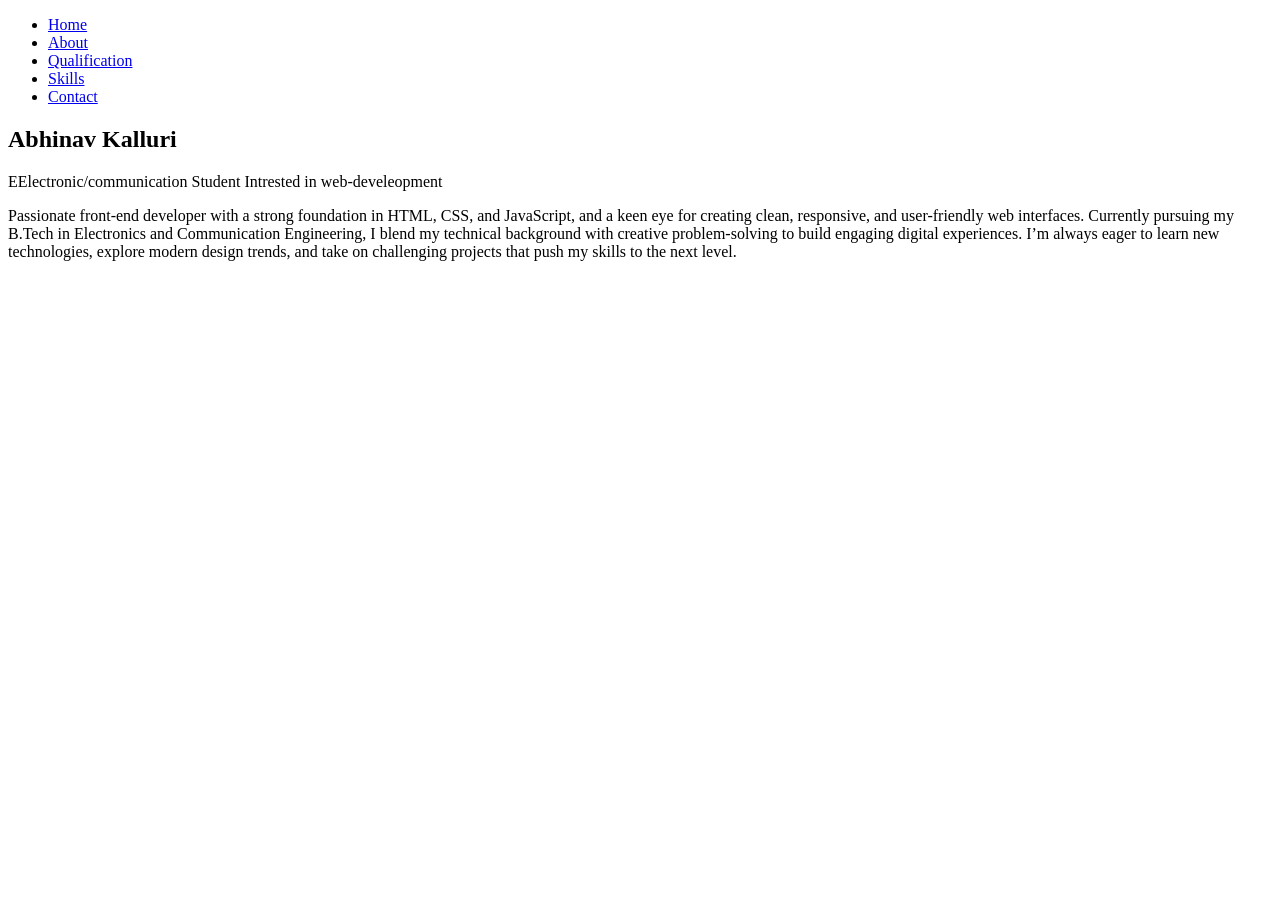
==== 1.portfolio/index.html @ cb037254 "jsproj1" ====
<!DOCTYPE html>
<html lang="en">

<head>
    <meta charset="UTF-8">
    <meta name="viewport" content="width=device-width, initial-scale=1.0">
    <title>Portfoli</title>
    <link rel="stylesheets" href="style.css">
    <link rel="stylesheet" href="https://cdnjs.cloudflare.com/ajax/libs/font-awesome/6.4.0/css/all.min.css">
    <link href="https://fonts.googleapis.com/css2?family=Inter:wght@300;400;500;600;700&display=swap" rel="stylesheet">

</head>

<body>
    <!-- navigation -->
    <nav class="navbar">
        <div class="container">
            <div class="nav-container">
                <ul>
                    <li><a href="#home">Home</a></li>
                    <li><a href="#about">About</a></li>
                    <li><a href="#qalifications">Qualification</a></li>
                    <li><a href="#skills">Skills</a></li>
                    <li><a href="#contact">Contact</a></li>
                </ul>
            </div>

        </div>

    </nav>

    <!-- Hero section -->

    <section id="Home" class="Hero">
        <div class="container">
            <div class="Hero-content">
                <div class="Hero-text">
                    <h1>Abhinav Kalluri</h1>
                    <p class="subtitle">EElectronic/communication Student Intrested in web-develeopment</p>
                    <p>Passionate front-end developer with a strong foundation in HTML, CSS, and JavaScript, and a keen eye for creating clean, responsive, and user-friendly web interfaces. Currently pursuing my B.Tech in Electronics and Communication Engineering, I blend my technical background with creative problem-solving to build engaging digital experiences. I’m always eager to learn new technologies, explore modern design trends, and take on challenging projects that push my skills to the next level.</p>
                </div>

            </div>

        </div>

    </section>






    <script src="script.js"></script>
</body>

</html>
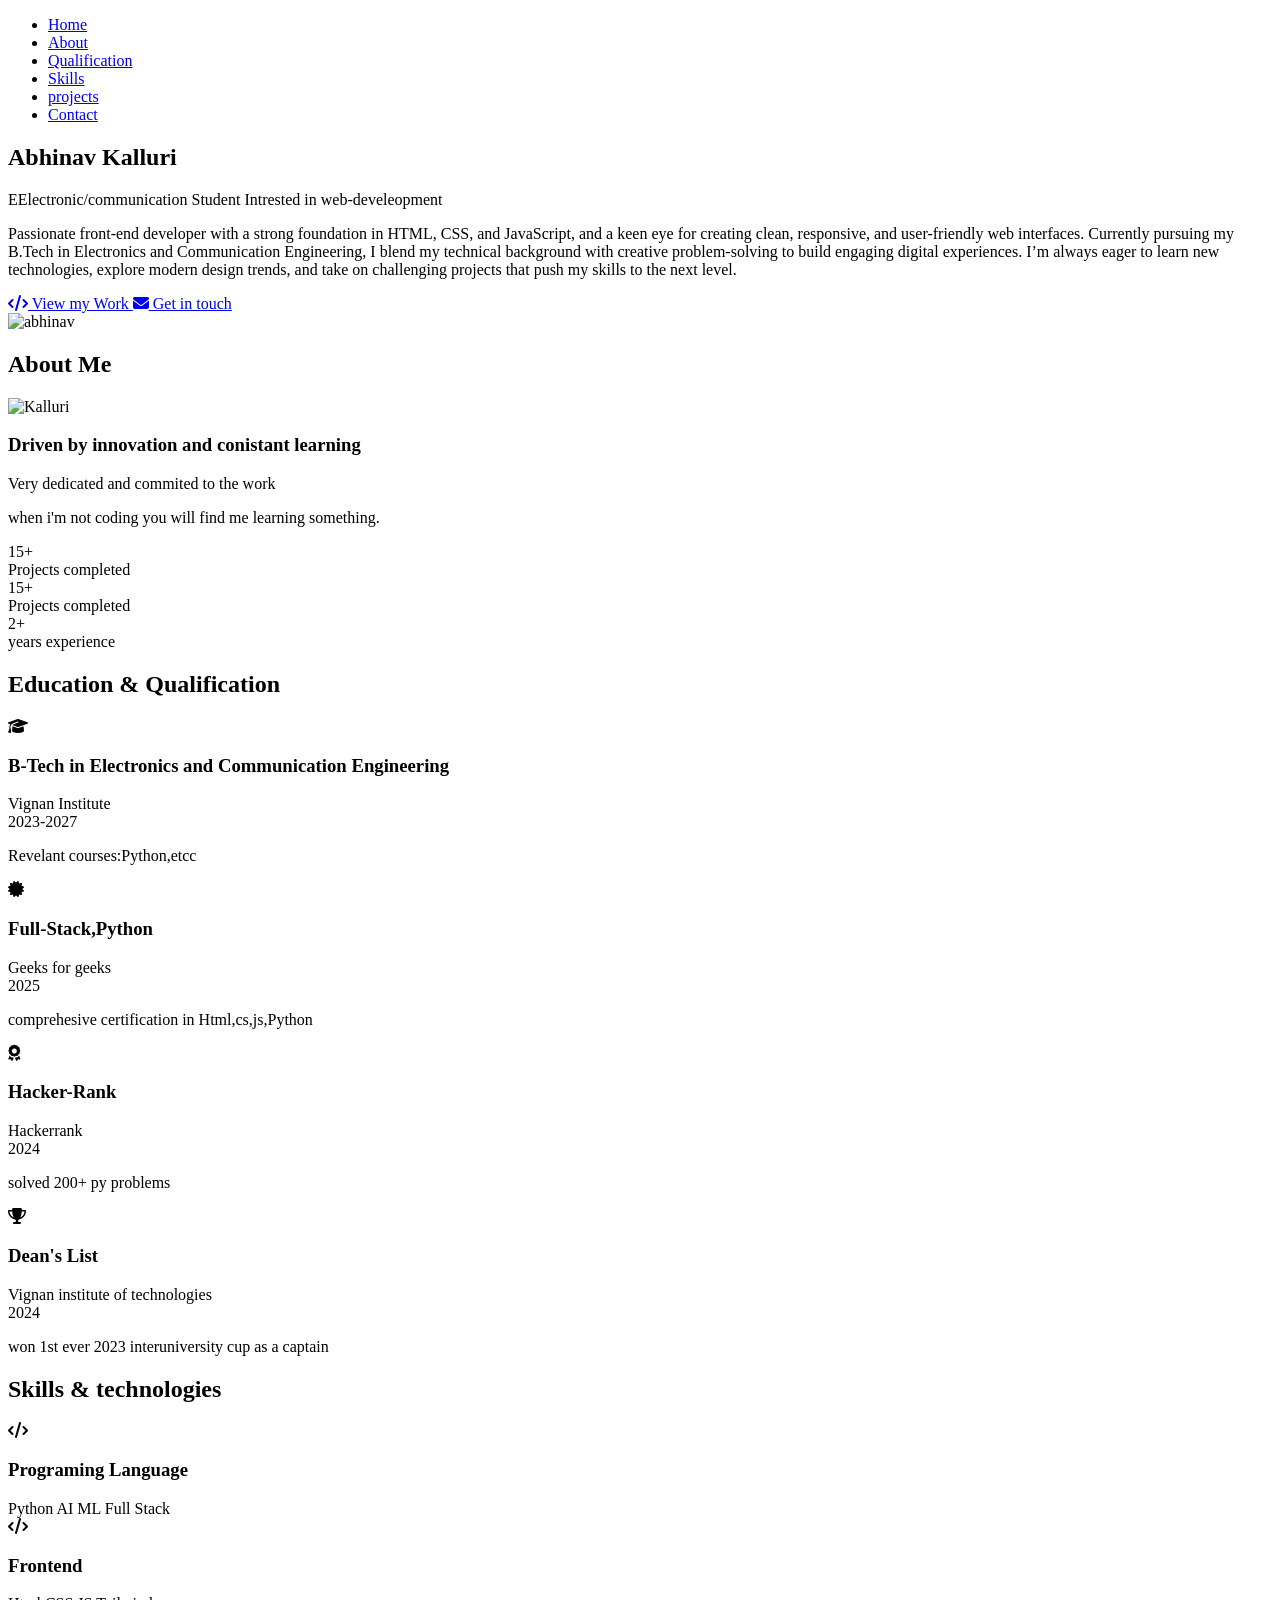
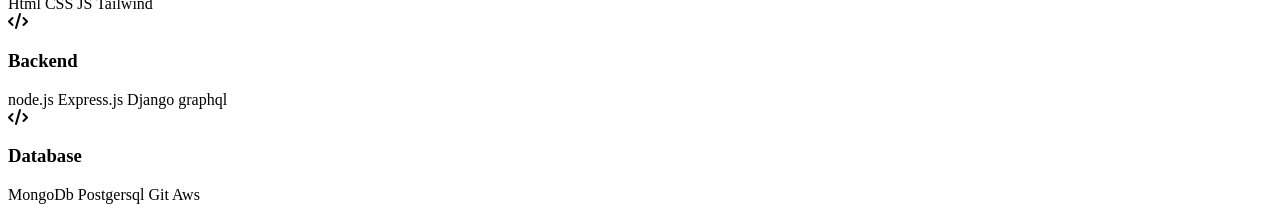
==== commit 86075172: "skills" ====
--- a/1.portfolio/index.html
+++ b/1.portfolio/index.html
@@ -21,6 +21,7 @@
                     <li><a href="#about">About</a></li>
                     <li><a href="#qalifications">Qualification</a></li>
                     <li><a href="#skills">Skills</a></li>
+                    <li><a href="#Projects">projects</a></li>
                     <li><a href="#contact">Contact</a></li>
                 </ul>
             </div>
@@ -37,14 +38,163 @@
                 <div class="Hero-text">
                     <h1>Abhinav Kalluri</h1>
                     <p class="subtitle">EElectronic/communication Student Intrested in web-develeopment</p>
-                    <p>Passionate front-end developer with a strong foundation in HTML, CSS, and JavaScript, and a keen eye for creating clean, responsive, and user-friendly web interfaces. Currently pursuing my B.Tech in Electronics and Communication Engineering, I blend my technical background with creative problem-solving to build engaging digital experiences. I’m always eager to learn new technologies, explore modern design trends, and take on challenging projects that push my skills to the next level.</p>
-                </div>
-
-            </div>
-
-        </div>
-
-    </section>
+                    <p>Passionate front-end developer with a strong foundation in HTML, CSS, and JavaScript, and a keen
+                        eye for creating clean, responsive, and user-friendly web interfaces. Currently pursuing my
+                        B.Tech in Electronics and Communication Engineering, I blend my technical background with
+                        creative problem-solving to build engaging digital experiences. I’m always eager to learn new
+                        technologies, explore modern design trends, and take on challenging projects that push my skills
+                        to the next level.</p>
+
+                    <div class="cta-btn">
+                        <a href="#projzzects">
+                            <i class="fas fa-code"></i>
+                            View my Work
+                        </a>
+
+                        <a href="#contact">
+                            <i class="fas fa-envelope"></i>
+                            Get in touch
+                        </a>
+
+                    </div>
+
+
+                </div>
+                <div>
+                    <img src="#img1" alt="abhinav">
+                </div>
+
+            </div>
+
+        </div>
+        <!-- Group section -->
+    </section>
+
+    <section id="about" class="about">
+        <div class="container">
+            <h2 class="section-title fade-in">About Me</h2>
+            <div class="about-content">
+                <div class="abou-image fade-in">
+                    <img src="#img2" alt="Kalluri">
+                </div>
+                <div class="about-text fade-in">
+                    <h3>Driven by innovation and conistant learning</h3>
+                    <p>Very dedicated and commited to the work</p>
+                    <p>when i'm not coding you will find me learning something.</p>
+
+                    <div class="stats">
+                        <div class="stat-item">
+                            <div class="stat-number">15+</div>
+                            <div class="stat-label">Projects completed</div>
+                        </div>
+                        <div class="stat-item">
+                            <div class="stat-number">15+</div>
+                            <div class="stat-label">Projects completed</div>
+                        </div>
+                        <div class="stat-item">
+                            <div class="stat-number">2+</div>
+                            <div class="stat-label">years experience</div>
+                        </div>
+
+                    </div>
+                </div>
+            </div>
+        </div>
+
+    </section>
+
+    <!-- Qualification Section -->
+    <section class="qualifications" id="qualifications">
+        <div class="container">
+            <h2 class="section-title fade-in">Education & Qualification</h2>
+            <div class="qaul-grid">
+                <div class="qaul-grid fade-in">
+                    <i class="fas fa-graduation-cap qual-icon"></i>
+                    <h3>B-Tech in Electronics and Communication Engineering</h3>
+                    <div class="institution">Vignan Institute</div>
+                    <div class="year">2023-2027</div>
+                    <p>Revelant courses:Python,etcc</p>
+                </div>
+                <div class="qaul-card fade-in">
+                    <i class="fas fa-certificate qual-icon"></i>
+                    <h3>Full-Stack,Python</h3>
+                    <div class="institution">Geeks for geeks</div>
+                    <div class="year">2025</div>
+                    <p>comprehesive certification in Html,cs,js,Python</p>
+                </div>
+                <div class="qaul-grid fade-in">
+                    <i class="fas fa-award qual-icon"></i>
+                    <h3>Hacker-Rank</h3>
+                    <div class="institution">Hackerrank</div>
+                    <div class="year">2024</div>
+                    <p>solved 200+ py problems</p>
+                </div>
+                <div class="qaul-grid fade-in">
+                    <i class="fas fa-trophy qual-icon"></i>
+                    <h3>Dean's List</h3>
+                    <div class="institution">Vignan institute of technologies</div>
+                    <div class="year">2024</div>
+                    <p>won 1st ever 2023 interuniversity cup as a captain</p>
+                </div>
+            </div>
+        </div>
+
+    </section>
+
+    <!-- skills section -->
+    <section id="skills" class="skills">
+        <div id="container">
+            <h2 class="section-title fade-in">Skills & technologies</h2>
+            <div class="skii-grid">
+                <div class="skill-categori fade-in">
+                    <i class="fas fa-code"></i>
+                    <h3>Programing Language</h3>
+                    <div class="skill-tags">
+                        <span class="skill-tag">Python</span>
+                        <span class="skill-tag">AI</span>
+                        <span class="skill-tag">ML</span>
+                        <span class="skill-tag">Full Stack</span>
+                    </div>
+                </div>
+                <div class="skill-categori fade-in">
+                    <i class="fas fa-code"></i>
+                    <h3>Frontend</h3>
+                    <div class="skill-tags">
+                        <span class="skill-tag">Html</span>
+                        <span class="skill-tag">CSS</span>
+                        <span class="skill-tag">JS</span>
+                        <span class="skill-tag">Tailwind</span>
+                    </div>
+                </div>
+                <div class="skill-categori fade-in">
+                    <i class="fas fa-code"></i>
+                    <h3>Backend</h3>
+                    <div class="skill-tags">
+                        <span class="skill-tag">node.js</span>
+                        <span class="skill-tag">Express.js</span>
+                        <span class="skill-tag">Django</span>
+                        <span class="skill-tag">graphql</span>
+                    </div>
+                </div>
+                <div class="skill-categori fade-in">
+                    <i class="fas fa-code"></i>
+                    <h3>Database</h3>
+                    <div class="skill-tags">
+                        <span class="skill-tag">MongoDb</span>
+                        <span class="skill-tag">Postgersql</span>
+                        <span class="skill-tag">Git</span>
+                        <span class="skill-tag">Aws</span>
+                    </div>
+                </div>
+
+            </div>
+        </div>
+
+    </section>
+
+
+
+
 
 
 
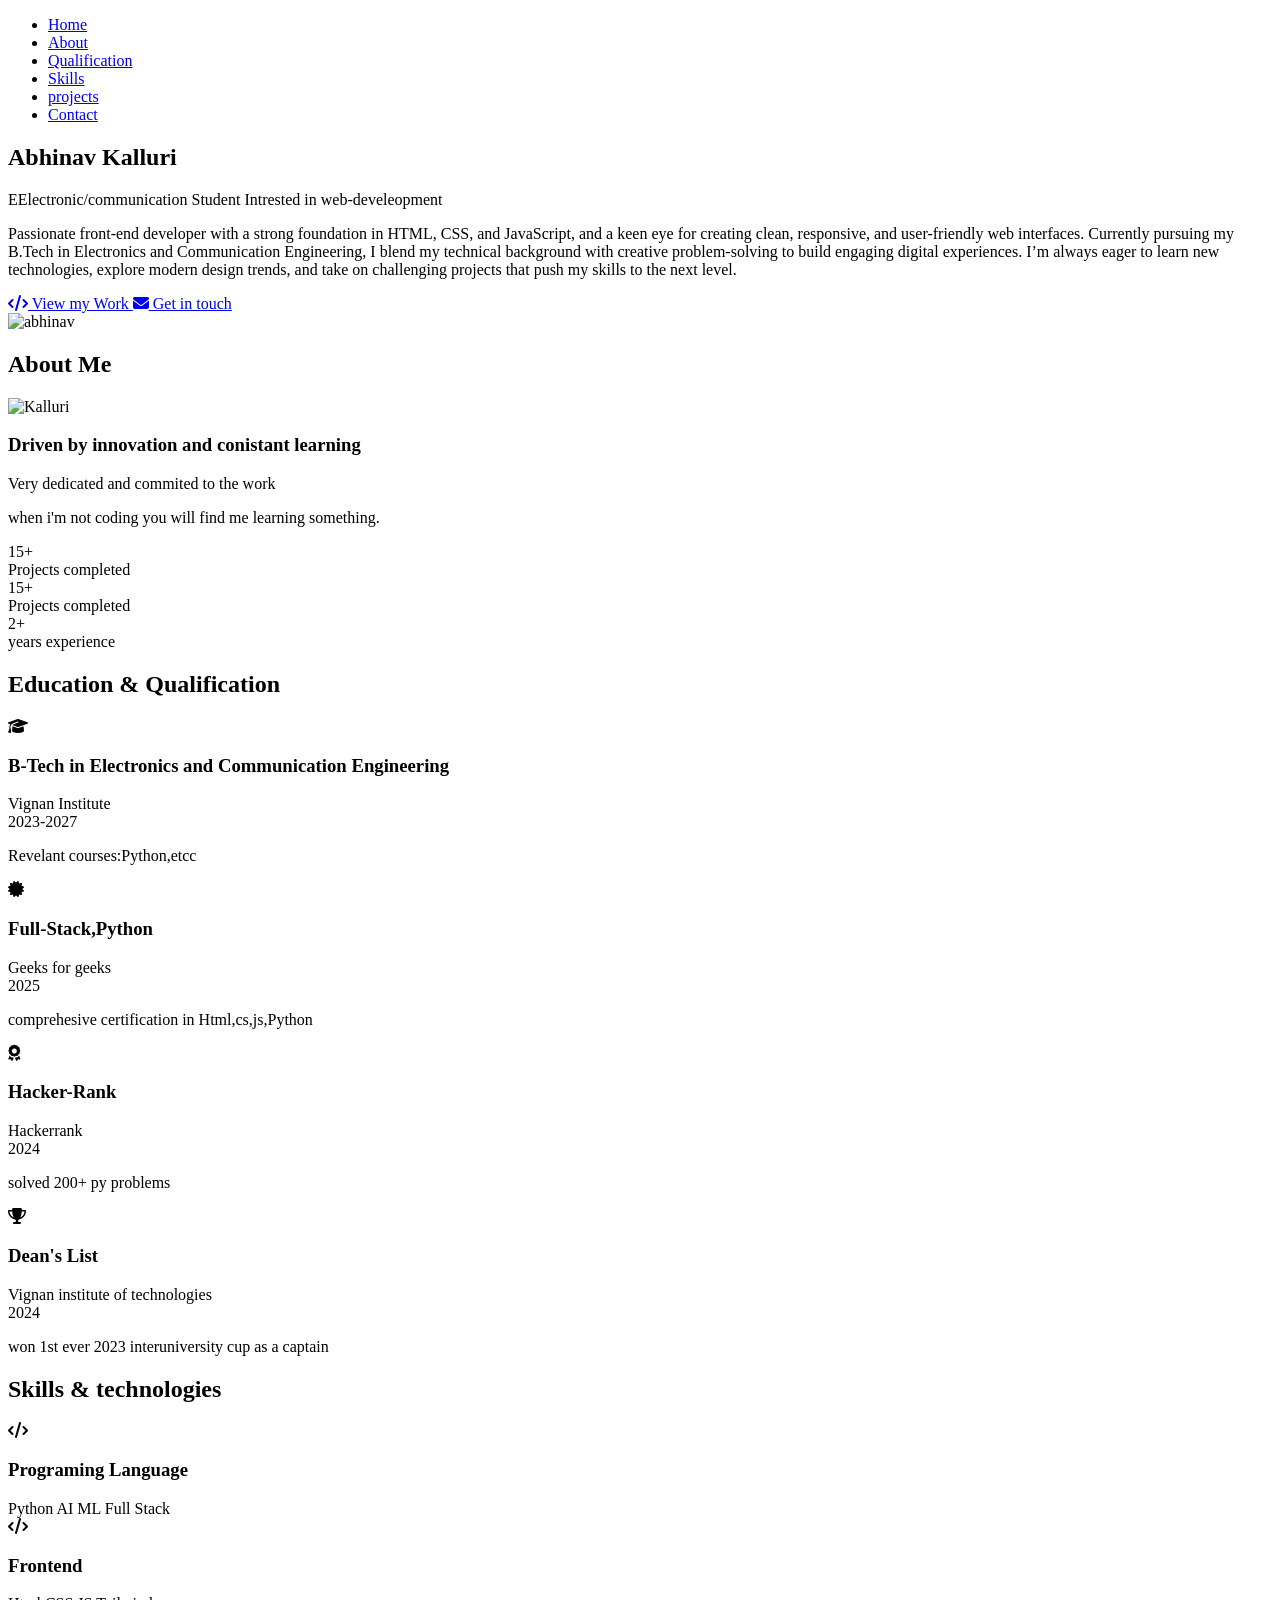
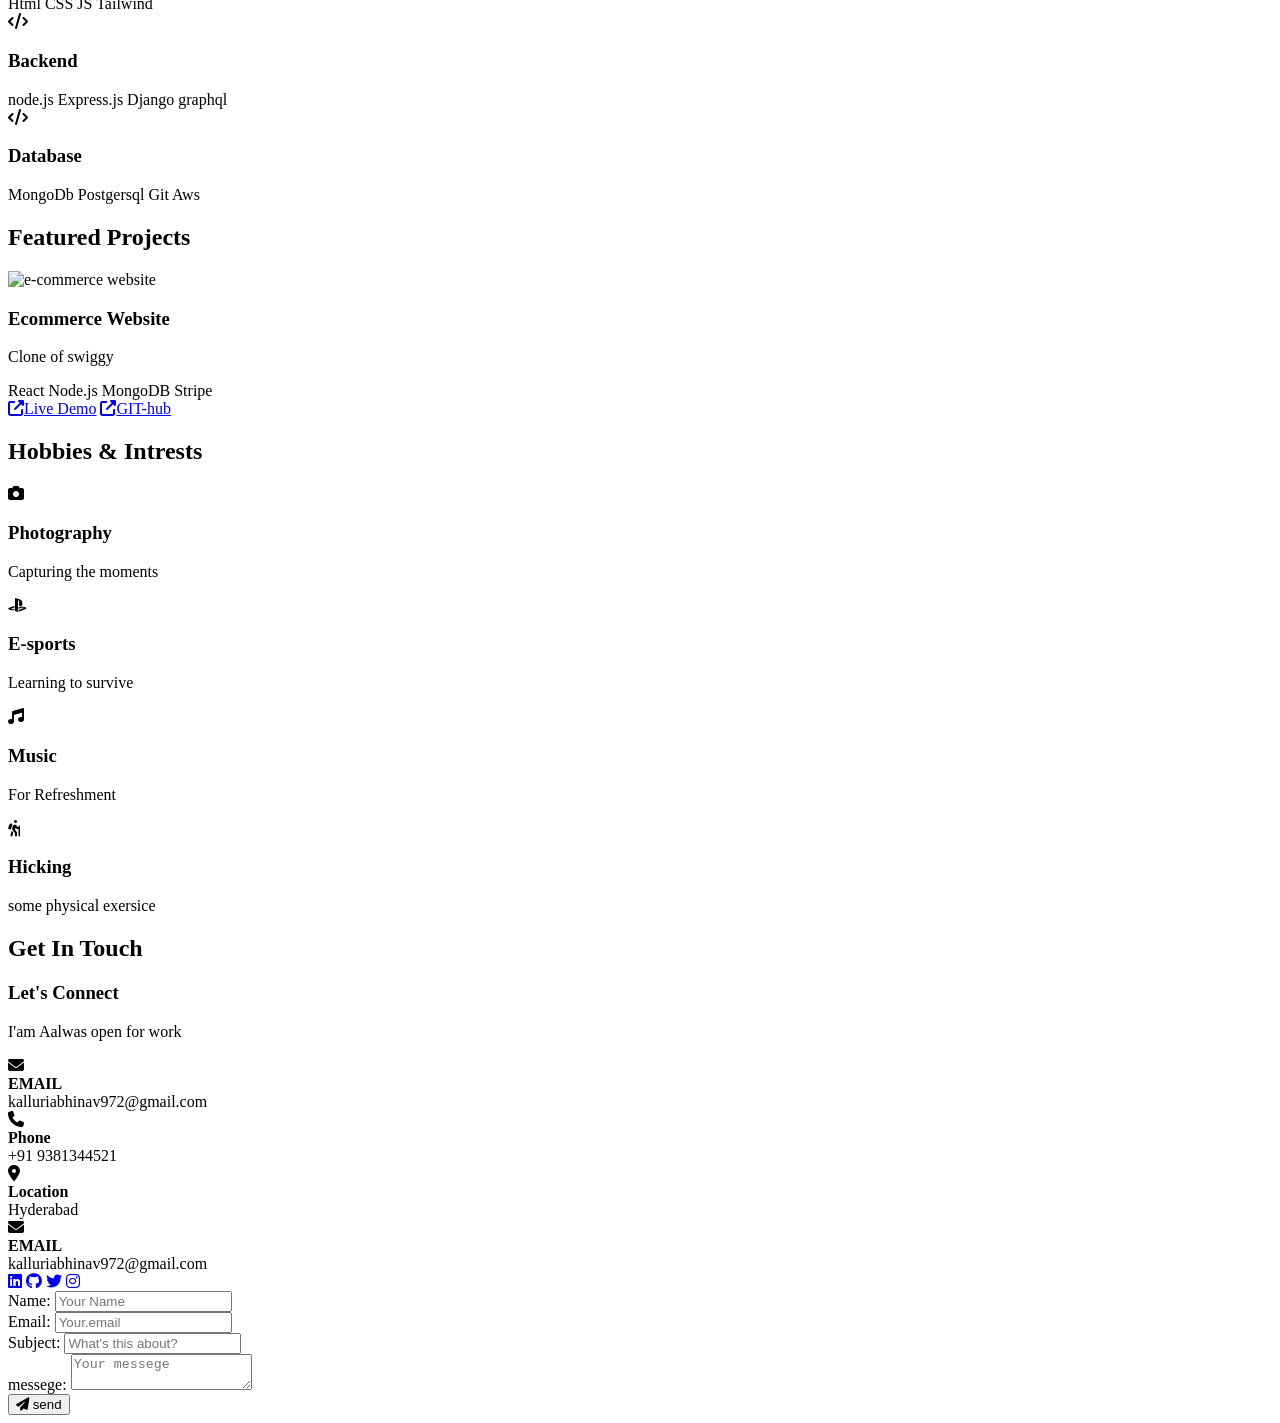
==== commit 07b85159: "commits done" ====
--- a/1.portfolio/index.html
+++ b/1.portfolio/index.html
@@ -191,6 +191,144 @@
         </div>
 
     </section>
+    <!-- Projects Section -->
+    <section class="projects" id="projects">
+        <div class="container">
+            <h2 class="section-title fade-in">Featured Projects</h2>
+            <div class="project-grid">
+                <div class="project-card fade-in">
+                    <div class="project-image">
+                        <img src="#proj-img" alt="e-commerce website">
+                    </div>
+                    <div class="project-content">
+                        <h3>Ecommerce Website</h3>
+                        <p>Clone of swiggy</p>
+                        <div class="project-tech">
+                            <span class="tech-tag">React</span>
+                            <span class="tech-tag">Node.js</span>
+                            <span class="tech-tag">MongoDB</span>
+                            <span class="tech-tag">Stripe</span>
+                        </div>
+                        <div class="project-links">
+                            <a href="#proj-link"><i class="fas fa-external-link-alt"></i>Live Demo</a>
+                            <a href="#proj-link"><i class="fas fa-external-link-alt"></i>GIT-hub</a>
+                        </div>
+                    </div>
+                </div>
+
+            </div>
+
+        </div>
+    </section>
+
+    <!-- Hobbies Section -->
+
+    <section class="Hobbies" id="Hobbies">
+        <div class="container">
+            <h2 class="section-title fade-in">Hobbies & Intrests</h2>
+            <div class="hobbies-grid">
+                <div class="hobby-item fade-in">
+                    <i class="fas fa-camera"></i>
+                    <h3>Photography</h3>
+                    <p>Capturing the moments</p>
+                </div>
+                <div class="hobby-item fade-in">
+                    <i class="fab fa-playstation"></i>
+                    <h3>E-sports</h3>
+                    <p>Learning to survive</p>
+                </div>
+                <div class="hobby-item fade-in">
+                    <i class="fas fa-music"></i>
+                    <h3>Music</h3>
+                    <p>For Refreshment</p>
+                </div>
+                <div class="hobby-item fade-in">
+                    <i class="fas fa-hiking"></i>
+                    <h3>Hicking</h3>
+                    <p>some physical exersice</p>
+                </div>
+
+            </div>
+        </div>
+    </section>
+
+
+    <!-- Contact Section -->
+
+    <section class="contact" id="contact">
+        <div class="container">
+            <h2 class="section-title fade-in">Get In Touch</h2>
+            <div class="contact-content">
+                <div class="contact-info fade-in">
+                    <h3>Let's Connect</h3>
+                    <p>I'am Aalwas open for work </p>
+                    <div class="contact-item">
+                        <i class="fas fa-envelope"></i>
+                        <div>
+                            <strong>EMAIL</strong><br>
+                            kalluriabhinav972@gmail.com
+                        </div>
+                    </div>
+                    <div class="contact-item">
+                        <i class="fas fa-phone"></i>
+                        <div>
+                            <strong>Phone</strong><br>
+                            +91 9381344521
+                        </div>
+                    </div>
+                    <div class="contact-item">
+                        <i class="fas fa-map-marker-alt"></i>
+                        <div>
+                            <strong>Location</strong><br>
+                            Hyderabad
+                        </div>
+                    </div>
+                    <div class="contact-item">
+                        <i class="fas fa-envelope"></i>
+                        <div>
+                            <strong>EMAIL</strong><br>
+                            kalluriabhinav972@gmail.com
+                        </div>
+                    </div>
+
+                    <div class="social-link">
+                        <a href="#linkedin"><i class="fab fa-linkedin"></i></a>
+                        <a href="#linkedin"><i class="fab fa-github"></i></a>
+                        <a href="#linkedin"><i class="fab fa-twitter"></i></a>
+                        <a href="#linkedin"><i class="fab fa-instagram"></i></a>
+                    </div>
+
+                    <div class="contact-form fade-in">
+                        <form>
+                            <div class="form-group">
+                            <label for="name">Name:</label>
+                            <input type="text" id="name" name="name" placeholder="Your Name" required>
+                            </div>
+                            <div class="form-group">
+                            <label for="email">Email:</label>
+                            <input type="email" id="email" name="email" placeholder="Your.email" required>
+                            </div>
+                            <div class="form-group">
+                            <label for="subject">Subject:</label>
+                            <input type="Subject" id="subject" name="subject" placeholder="What's this about?" required>
+                            </div>
+                            <div class="form-group">
+                            <label for="messege">messege:</label>
+                            <textarea  id="messege" name="messege" placeholder="Your messege" required></textarea>
+                            </div>
+
+                            <button class="btn btn-primary" type="submit">
+                                <i class="fas fa-paper-plane"></i>
+                                send
+                            </button>
+                        </form>
+                    </div>
+
+
+                </div>
+            </div>
+        </div>
+    </section>
 
 
 
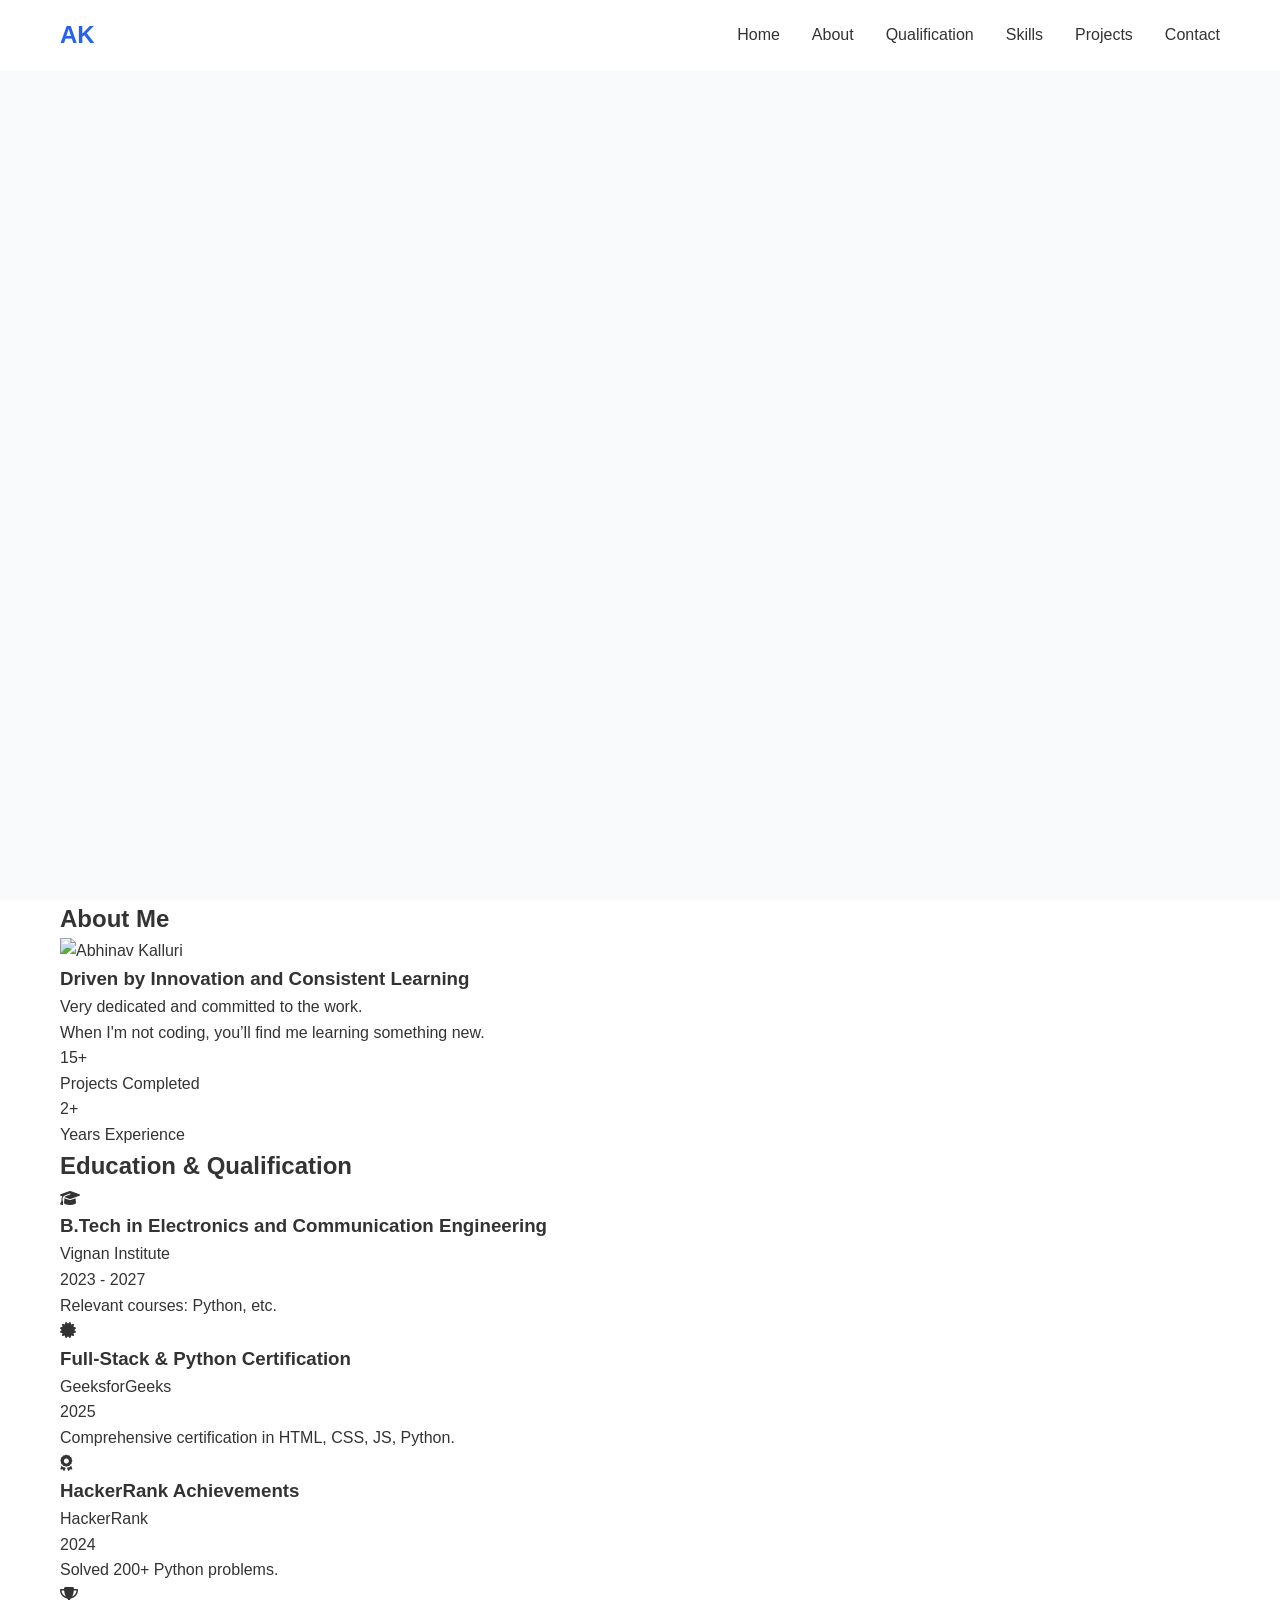
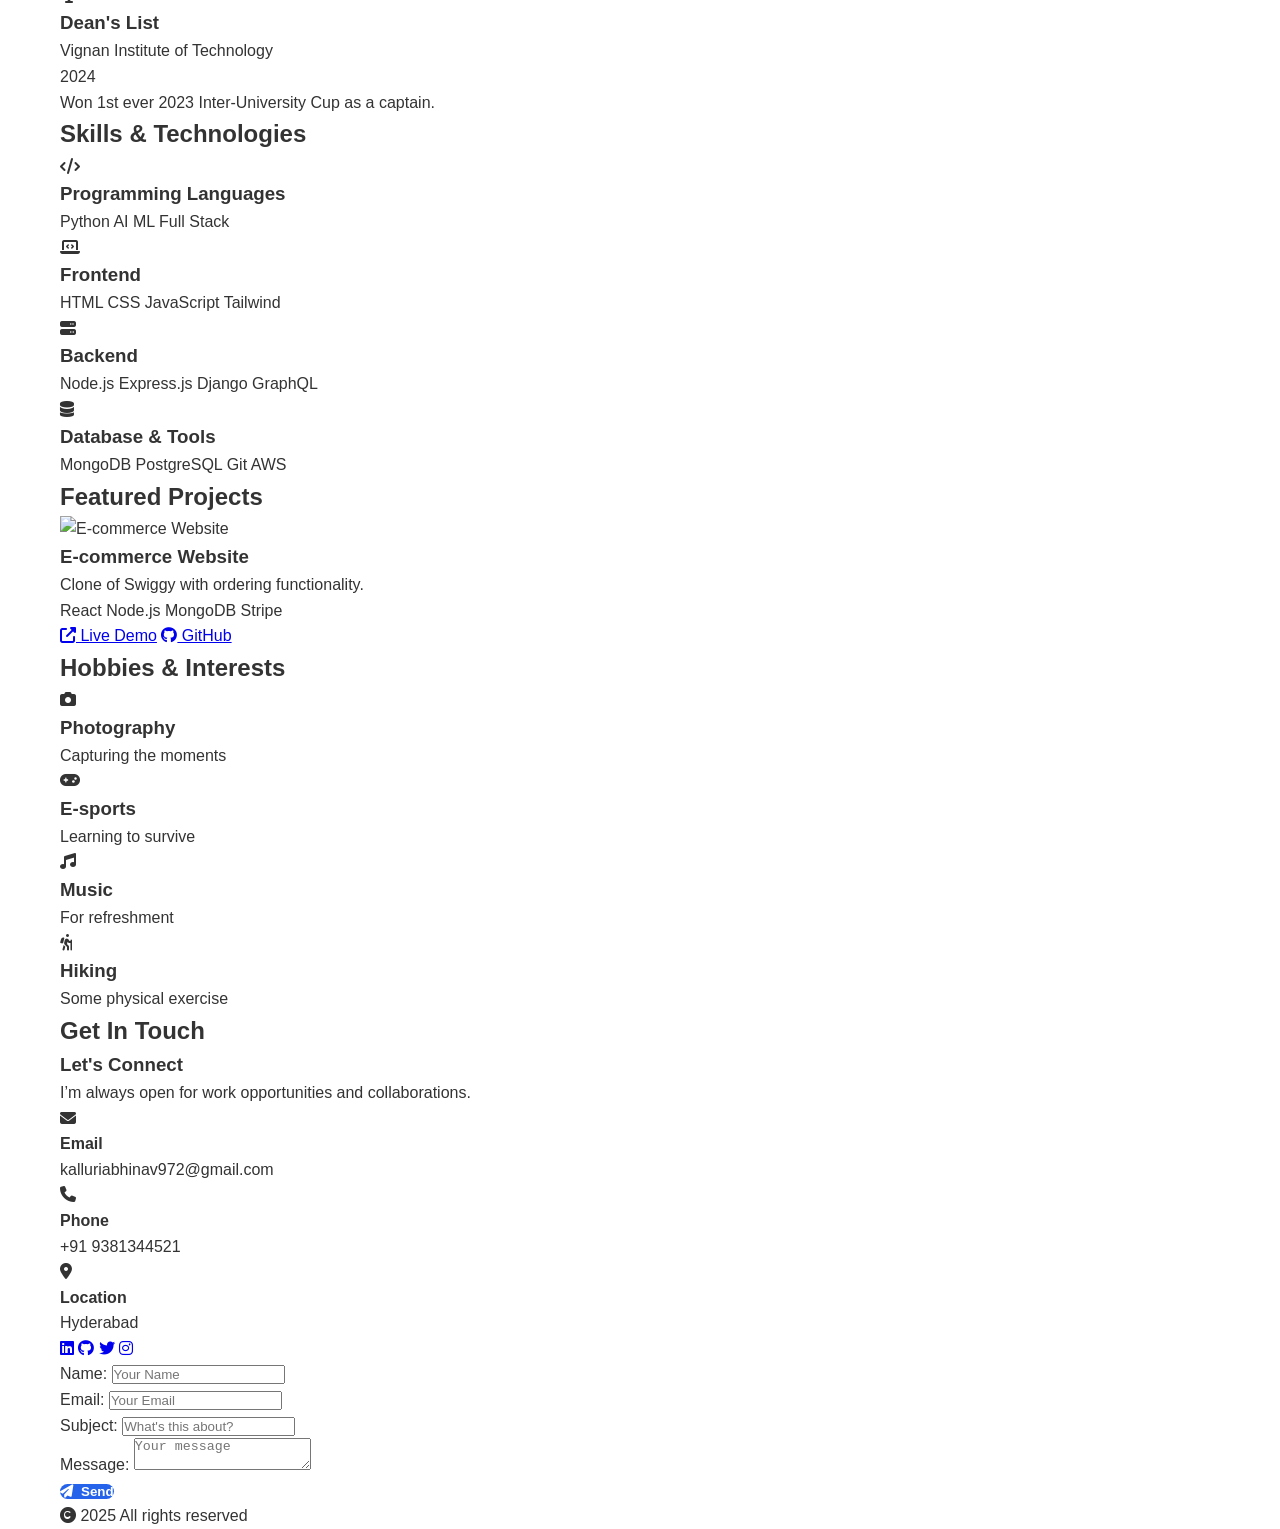
==== commit f077546c: "css" ====
--- a/1.portfolio/index.html
+++ b/1.portfolio/index.html
@@ -4,151 +4,129 @@
 <head>
     <meta charset="UTF-8">
     <meta name="viewport" content="width=device-width, initial-scale=1.0">
-    <title>Portfoli</title>
-    <link rel="stylesheets" href="style.css">
+    <title>Portfolio - Abhinav Kalluri</title>
+    <link rel="stylesheet" href="style.css">
     <link rel="stylesheet" href="https://cdnjs.cloudflare.com/ajax/libs/font-awesome/6.4.0/css/all.min.css">
     <link href="https://fonts.googleapis.com/css2?family=Inter:wght@300;400;500;600;700&display=swap" rel="stylesheet">
-
 </head>
 
 <body>
-    <!-- navigation -->
+    <!-- Navigation -->
     <nav class="navbar">
         <div class="container">
             <div class="nav-container">
-                <ul>
+                <div class="logo">AK</div>
+                <ul class="nav-links">
                     <li><a href="#home">Home</a></li>
                     <li><a href="#about">About</a></li>
-                    <li><a href="#qalifications">Qualification</a></li>
+                    <li><a href="#qualifications">Qualification</a></li>
                     <li><a href="#skills">Skills</a></li>
-                    <li><a href="#Projects">projects</a></li>
+                    <li><a href="#projects">Projects</a></li>
                     <li><a href="#contact">Contact</a></li>
                 </ul>
             </div>
-
-        </div>
-
+        </div>
     </nav>
 
-    <!-- Hero section -->
-
-    <section id="Home" class="Hero">
-        <div class="container">
-            <div class="Hero-content">
-                <div class="Hero-text">
+    <!-- Hero Section -->
+    <section id="home" class="hero">
+        <div class="container">
+            <div class="hero-content">
+                <div class="hero-text">
                     <h1>Abhinav Kalluri</h1>
-                    <p class="subtitle">EElectronic/communication Student Intrested in web-develeopment</p>
-                    <p>Passionate front-end developer with a strong foundation in HTML, CSS, and JavaScript, and a keen
-                        eye for creating clean, responsive, and user-friendly web interfaces. Currently pursuing my
-                        B.Tech in Electronics and Communication Engineering, I blend my technical background with
-                        creative problem-solving to build engaging digital experiences. I’m always eager to learn new
-                        technologies, explore modern design trends, and take on challenging projects that push my skills
-                        to the next level.</p>
-
-                    <div class="cta-btn">
-                        <a href="#projzzects">
-                            <i class="fas fa-code"></i>
-                            View my Work
-                        </a>
-
-                        <a href="#contact">
-                            <i class="fas fa-envelope"></i>
-                            Get in touch
-                        </a>
-
-                    </div>
-
-
-                </div>
-                <div>
-                    <img src="#img1" alt="abhinav">
-                </div>
-
-            </div>
-
-        </div>
-        <!-- Group section -->
-    </section>
-
+                    <p class="subtitle">Electronics & Communication Student interested in Web Development</p>
+                    <p>Passionate front-end developer with a strong foundation in HTML, CSS, and JavaScript,
+                        and a keen eye for creating clean, responsive, and user-friendly web interfaces.
+                        Currently pursuing my B.Tech in Electronics and Communication Engineering, I blend my
+                        technical background with creative problem-solving to build engaging digital experiences.
+                        I’m always eager to learn new technologies, explore modern design trends, and take on
+                        challenging projects that push my skills to the next level.</p>
+
+                    <div class="cta-buttons">
+                        <a href="#projects" class="btn btn-primary"><i class="fas fa-code"></i> View my Work</a>
+                        <a href="#contact" class="btn btn-secondary"><i class="fas fa-envelope"></i> Get in Touch</a>
+                    </div>
+                </div>
+                <div class="hero-image">
+                    <img src="images/profile.jpg" alt="Abhinav">
+                </div>
+            </div>
+        </div>
+    </section>
+
+    <!-- About Section -->
     <section id="about" class="about">
         <div class="container">
             <h2 class="section-title fade-in">About Me</h2>
             <div class="about-content">
-                <div class="abou-image fade-in">
-                    <img src="#img2" alt="Kalluri">
+                <div class="about-image fade-in">
+                    <img src="images/about.jpg" alt="Abhinav Kalluri">
                 </div>
                 <div class="about-text fade-in">
-                    <h3>Driven by innovation and conistant learning</h3>
-                    <p>Very dedicated and commited to the work</p>
-                    <p>when i'm not coding you will find me learning something.</p>
+                    <h3>Driven by Innovation and Consistent Learning</h3>
+                    <p>Very dedicated and committed to the work.</p>
+                    <p>When I'm not coding, you’ll find me learning something new.</p>
 
                     <div class="stats">
                         <div class="stat-item">
                             <div class="stat-number">15+</div>
-                            <div class="stat-label">Projects completed</div>
-                        </div>
-                        <div class="stat-item">
-                            <div class="stat-number">15+</div>
-                            <div class="stat-label">Projects completed</div>
+                            <div class="stat-label">Projects Completed</div>
                         </div>
                         <div class="stat-item">
                             <div class="stat-number">2+</div>
-                            <div class="stat-label">years experience</div>
-                        </div>
-
-                    </div>
-                </div>
-            </div>
-        </div>
-
+                            <div class="stat-label">Years Experience</div>
+                        </div>
+                    </div>
+                </div>
+            </div>
+        </div>
     </section>
 
     <!-- Qualification Section -->
     <section class="qualifications" id="qualifications">
         <div class="container">
             <h2 class="section-title fade-in">Education & Qualification</h2>
-            <div class="qaul-grid">
-                <div class="qaul-grid fade-in">
+            <div class="qual-grid">
+                <div class="qual-card fade-in">
                     <i class="fas fa-graduation-cap qual-icon"></i>
-                    <h3>B-Tech in Electronics and Communication Engineering</h3>
+                    <h3>B.Tech in Electronics and Communication Engineering</h3>
                     <div class="institution">Vignan Institute</div>
-                    <div class="year">2023-2027</div>
-                    <p>Revelant courses:Python,etcc</p>
-                </div>
-                <div class="qaul-card fade-in">
+                    <div class="year">2023 - 2027</div>
+                    <p>Relevant courses: Python, etc.</p>
+                </div>
+                <div class="qual-card fade-in">
                     <i class="fas fa-certificate qual-icon"></i>
-                    <h3>Full-Stack,Python</h3>
-                    <div class="institution">Geeks for geeks</div>
+                    <h3>Full-Stack & Python Certification</h3>
+                    <div class="institution">GeeksforGeeks</div>
                     <div class="year">2025</div>
-                    <p>comprehesive certification in Html,cs,js,Python</p>
-                </div>
-                <div class="qaul-grid fade-in">
+                    <p>Comprehensive certification in HTML, CSS, JS, Python.</p>
+                </div>
+                <div class="qual-card fade-in">
                     <i class="fas fa-award qual-icon"></i>
-                    <h3>Hacker-Rank</h3>
-                    <div class="institution">Hackerrank</div>
+                    <h3>HackerRank Achievements</h3>
+                    <div class="institution">HackerRank</div>
                     <div class="year">2024</div>
-                    <p>solved 200+ py problems</p>
-                </div>
-                <div class="qaul-grid fade-in">
+                    <p>Solved 200+ Python problems.</p>
+                </div>
+                <div class="qual-card fade-in">
                     <i class="fas fa-trophy qual-icon"></i>
                     <h3>Dean's List</h3>
-                    <div class="institution">Vignan institute of technologies</div>
+                    <div class="institution">Vignan Institute of Technology</div>
                     <div class="year">2024</div>
-                    <p>won 1st ever 2023 interuniversity cup as a captain</p>
-                </div>
-            </div>
-        </div>
-
-    </section>
-
-    <!-- skills section -->
+                    <p>Won 1st ever 2023 Inter-University Cup as a captain.</p>
+                </div>
+            </div>
+        </div>
+    </section>
+
+    <!-- Skills Section -->
     <section id="skills" class="skills">
-        <div id="container">
-            <h2 class="section-title fade-in">Skills & technologies</h2>
-            <div class="skii-grid">
-                <div class="skill-categori fade-in">
+        <div class="container">
+            <h2 class="section-title fade-in">Skills & Technologies</h2>
+            <div class="skills-grid">
+                <div class="skill-category fade-in">
                     <i class="fas fa-code"></i>
-                    <h3>Programing Language</h3>
+                    <h3>Programming Languages</h3>
                     <div class="skill-tags">
                         <span class="skill-tag">Python</span>
                         <span class="skill-tag">AI</span>
@@ -156,53 +134,52 @@
                         <span class="skill-tag">Full Stack</span>
                     </div>
                 </div>
-                <div class="skill-categori fade-in">
-                    <i class="fas fa-code"></i>
+                <div class="skill-category fade-in">
+                    <i class="fas fa-laptop-code"></i>
                     <h3>Frontend</h3>
                     <div class="skill-tags">
-                        <span class="skill-tag">Html</span>
+                        <span class="skill-tag">HTML</span>
                         <span class="skill-tag">CSS</span>
-                        <span class="skill-tag">JS</span>
+                        <span class="skill-tag">JavaScript</span>
                         <span class="skill-tag">Tailwind</span>
                     </div>
                 </div>
-                <div class="skill-categori fade-in">
-                    <i class="fas fa-code"></i>
+                <div class="skill-category fade-in">
+                    <i class="fas fa-server"></i>
                     <h3>Backend</h3>
                     <div class="skill-tags">
-                        <span class="skill-tag">node.js</span>
+                        <span class="skill-tag">Node.js</span>
                         <span class="skill-tag">Express.js</span>
                         <span class="skill-tag">Django</span>
-                        <span class="skill-tag">graphql</span>
-                    </div>
-                </div>
-                <div class="skill-categori fade-in">
-                    <i class="fas fa-code"></i>
-                    <h3>Database</h3>
-                    <div class="skill-tags">
-                        <span class="skill-tag">MongoDb</span>
-                        <span class="skill-tag">Postgersql</span>
+                        <span class="skill-tag">GraphQL</span>
+                    </div>
+                </div>
+                <div class="skill-category fade-in">
+                    <i class="fas fa-database"></i>
+                    <h3>Database & Tools</h3>
+                    <div class="skill-tags">
+                        <span class="skill-tag">MongoDB</span>
+                        <span class="skill-tag">PostgreSQL</span>
                         <span class="skill-tag">Git</span>
-                        <span class="skill-tag">Aws</span>
-                    </div>
-                </div>
-
-            </div>
-        </div>
-
-    </section>
+                        <span class="skill-tag">AWS</span>
+                    </div>
+                </div>
+            </div>
+        </div>
+    </section>
+
     <!-- Projects Section -->
     <section class="projects" id="projects">
         <div class="container">
             <h2 class="section-title fade-in">Featured Projects</h2>
-            <div class="project-grid">
+            <div class="projects-grid">
                 <div class="project-card fade-in">
                     <div class="project-image">
-                        <img src="#proj-img" alt="e-commerce website">
+                        <img src="images/project1.jpg" alt="E-commerce Website">
                     </div>
                     <div class="project-content">
-                        <h3>Ecommerce Website</h3>
-                        <p>Clone of swiggy</p>
+                        <h3>E-commerce Website</h3>
+                        <p>Clone of Swiggy with ordering functionality.</p>
                         <div class="project-tech">
                             <span class="tech-tag">React</span>
                             <span class="tech-tag">Node.js</span>
@@ -210,136 +187,80 @@
                             <span class="tech-tag">Stripe</span>
                         </div>
                         <div class="project-links">
-                            <a href="#proj-link"><i class="fas fa-external-link-alt"></i>Live Demo</a>
-                            <a href="#proj-link"><i class="fas fa-external-link-alt"></i>GIT-hub</a>
-                        </div>
-                    </div>
-                </div>
-
-            </div>
-
-        </div>
-    </section>
-
+                            <a href="#" target="_blank"><i class="fas fa-external-link-alt"></i> Live Demo</a>
+                            <a href="#" target="_blank"><i class="fab fa-github"></i> GitHub</a>
+                        </div>
+                    </div>
+                </div>
+            </div>
+        </div>
+    </section>
     <!-- Hobbies Section -->
-
-    <section class="Hobbies" id="Hobbies">
-        <div class="container">
-            <h2 class="section-title fade-in">Hobbies & Intrests</h2>
+    <section class="hobbies" id="hobbies">
+        <div class="container">
+            <h2 class="section-title fade-in">Hobbies & Interests</h2>
             <div class="hobbies-grid">
-                <div class="hobby-item fade-in">
-                    <i class="fas fa-camera"></i>
+                <div class="hobby-item fade-in"> <i class="fas fa-camera"></i>
                     <h3>Photography</h3>
                     <p>Capturing the moments</p>
                 </div>
-                <div class="hobby-item fade-in">
-                    <i class="fab fa-playstation"></i>
+                <div class="hobby-item fade-in"> <i class="fas fa-gamepad"></i>
                     <h3>E-sports</h3>
                     <p>Learning to survive</p>
                 </div>
-                <div class="hobby-item fade-in">
-                    <i class="fas fa-music"></i>
+                <div class="hobby-item fade-in"> <i class="fas fa-music"></i>
                     <h3>Music</h3>
-                    <p>For Refreshment</p>
-                </div>
-                <div class="hobby-item fade-in">
-                    <i class="fas fa-hiking"></i>
-                    <h3>Hicking</h3>
-                    <p>some physical exersice</p>
-                </div>
-
-            </div>
-        </div>
-    </section>
-
-
-    <!-- Contact Section -->
-
+                    <p>For refreshment</p>
+                </div>
+                <div class="hobby-item fade-in"> <i class="fas fa-hiking"></i>
+                    <h3>Hiking</h3>
+                    <p>Some physical exercise</p>
+                </div>
+            </div>
+        </div>
+    </section> <!-- Contact Section -->
     <section class="contact" id="contact">
         <div class="container">
             <h2 class="section-title fade-in">Get In Touch</h2>
             <div class="contact-content">
                 <div class="contact-info fade-in">
                     <h3>Let's Connect</h3>
-                    <p>I'am Aalwas open for work </p>
-                    <div class="contact-item">
-                        <i class="fas fa-envelope"></i>
-                        <div>
-                            <strong>EMAIL</strong><br>
-                            kalluriabhinav972@gmail.com
-                        </div>
-                    </div>
-                    <div class="contact-item">
-                        <i class="fas fa-phone"></i>
-                        <div>
-                            <strong>Phone</strong><br>
-                            +91 9381344521
-                        </div>
-                    </div>
-                    <div class="contact-item">
-                        <i class="fas fa-map-marker-alt"></i>
-                        <div>
-                            <strong>Location</strong><br>
-                            Hyderabad
-                        </div>
-                    </div>
-                    <div class="contact-item">
-                        <i class="fas fa-envelope"></i>
-                        <div>
-                            <strong>EMAIL</strong><br>
-                            kalluriabhinav972@gmail.com
-                        </div>
-                    </div>
-
-                    <div class="social-link">
-                        <a href="#linkedin"><i class="fab fa-linkedin"></i></a>
-                        <a href="#linkedin"><i class="fab fa-github"></i></a>
-                        <a href="#linkedin"><i class="fab fa-twitter"></i></a>
-                        <a href="#linkedin"><i class="fab fa-instagram"></i></a>
-                    </div>
-
-                    <div class="contact-form fade-in">
-                        <form>
-                            <div class="form-group">
-                            <label for="name">Name:</label>
-                            <input type="text" id="name" name="name" placeholder="Your Name" required>
-                            </div>
-                            <div class="form-group">
-                            <label for="email">Email:</label>
-                            <input type="email" id="email" name="email" placeholder="Your.email" required>
-                            </div>
-                            <div class="form-group">
-                            <label for="subject">Subject:</label>
-                            <input type="Subject" id="subject" name="subject" placeholder="What's this about?" required>
-                            </div>
-                            <div class="form-group">
-                            <label for="messege">messege:</label>
-                            <textarea  id="messege" name="messege" placeholder="Your messege" required></textarea>
-                            </div>
-
-                            <button class="btn btn-primary" type="submit">
-                                <i class="fas fa-paper-plane"></i>
-                                send
-                            </button>
-                        </form>
-                    </div>
-
-
-                </div>
-            </div>
-        </div>
-    </section>
-
-
-
-
-
-
-
-
-
-
-    <script src="script.js"></script>
+                    <p>I’m always open for work opportunities and collaborations.</p>
+                    <div class="contact-item"> <i class="fas fa-envelope"></i>
+                        <div> <strong>Email</strong><br> kalluriabhinav972@gmail.com </div>
+                    </div>
+                    <div class="contact-item"> <i class="fas fa-phone"></i>
+                        <div> <strong>Phone</strong><br> +91 9381344521 </div>
+                    </div>
+                    <div class="contact-item"> <i class="fas fa-map-marker-alt"></i>
+                        <div> <strong>Location</strong><br> Hyderabad </div>
+                    </div>
+                    <div class="social-links"> <a href="#"><i class="fab fa-linkedin"></i></a> <a href="#"><i
+                                class="fab fa-github"></i></a> <a href="#"><i class="fab fa-twitter"></i></a> <a
+                            href="#"><i class="fab fa-instagram"></i></a> </div>
+                </div>
+                <div class="contact-form fade-in">
+                    <form>
+                        <div class="form-group"> <label for="name">Name:</label> <input type="text" id="name"
+                                name="name" placeholder="Your Name" required> </div>
+                        <div class="form-group"> <label for="email">Email:</label> <input type="email" id="email"
+                                name="email" placeholder="Your Email" required> </div>
+                        <div class="form-group"> <label for="subject">Subject:</label> <input type="text" id="subject"
+                                name="subject" placeholder="What's this about?" required> </div>
+                        <div class="form-group"> <label for="message">Message:</label> <textarea id="message"
+                                name="message" placeholder="Your message" required></textarea> </div> <button
+                            class="btn btn-primary" type="submit"> <i class="fas fa-paper-plane"></i> Send </button>
+                    </form>
+                </div>
+            </div>
+        </div>
+    </section> <!-- Footer Section -->
+    <footer>
+        <div class="container">
+            <p><i class="fa-solid fa-copyright"></i> 2025 All rights reserved</p>
+        </div>
+    </footer>
+
 </body>
-
+<script src="script.js"></script>
 </html>
--- a/1.portfolio/style.css
+++ b/1.portfolio/style.css
@@ -0,0 +1,180 @@
+* {
+    margin: 0;
+    padding: 0;
+    box-sizing: border-box;
+}
+
+body {
+    font-family: 'Inter', sans-serif;
+    line-height: 1.6;
+    color: #333;
+    background-color: #ffffff;
+}
+
+.container {
+    max-width: 1200px;
+    margin: 0 auto;
+    padding: 0 20px;
+}
+
+/* Navigation */
+nav {
+    position: fixed;
+    top: 0;
+    width: 100%;
+    background: rgba(255, 255, 255, 0.95);
+    backdrop-filter: blur(10px);
+    z-index: 1000;
+    padding: 1rem 0;
+    transition: all 0.3s ease;
+}
+
+nav.scrolled {
+    box-shadow: 0 2px 20px rgba(0, 0, 0, 0.1);
+}
+
+.nav-container {
+    display: flex;
+    justify-content: space-between;
+    align-items: center;
+}
+
+.logo {
+  font-size: 1.5rem;
+  font-weight: 700;
+  color: #2563eb;
+  transition: color 0.1 ease; /* smooth hover effect */
+}
+
+.logo:hover {
+  color: black;
+}
+
+
+
+.nav-links {
+    display: flex;
+    list-style: none;
+    gap: 2rem;
+}
+
+.nav-links a {
+    text-decoration: none;
+    color: #333;
+    font-weight: 500;
+    transition: color 0.3s ease;
+    position: relative;
+}
+
+.nav-links a:hover {
+    color: #487cec;
+}
+
+.nav-links a::after {
+    content: '';
+    position: absolute;
+    width: 0;
+    height: 2px;
+    bottom: -5px;
+    left: 0;
+    background-color: #487cec;
+    transition: width 0.3s ease;
+}
+
+.nav-links a:hover::after {
+    width: 100%;
+}
+
+/* HeroSection */
+.hero{
+    min-height: 100vh;
+    display: flex;
+    align-items: center;
+    padding-top: 80px;
+    background-color:#f8fafc;  
+}
+.hero-content{
+    display: grid;
+    grid-template-columns: 1fr 1fr;
+    gap: 4rem;
+    align-items: center;
+}
+
+.hero-text h1{
+    font-size: 3.5rem;
+    font-weight: 700;
+    margin-bottom: 1rem;
+    color: 1e293b;
+    opacity: 0;
+    animation: fadeInUp 1s ease forwards;
+}
+.hero-text .subtitle{
+    font-size: 1.25rem;
+    color: #2563eb;
+    margin-bottom: 1.5rem;
+    opacity: 0;
+    animation: fadeInUp 1s ease 0.2s forwards;
+}
+
+.hero-text p{
+    font-size: 1.1rem;
+    color: #64748b;
+    margin-bottom: 2rem;
+    opacity: 0;
+    animation: fadeInUp 1s ease 0.4s forwards;
+}
+.hero-image {
+    text-align: center;
+    opacity: 0;
+    animation: fadeInUp 1s ease 0.6s forwards;
+}
+.hero-image img {
+    width: 300px;
+    height: 300px;
+    border-radius: 50%;
+    object-fit: cover;
+    box-shadow: 0 20px 40px rgba(0, 0, 0, 0.1);
+    transition: transform 0.3s ease;
+}
+.hero-image img:hover {
+    transform: scale(1.05);
+}
+
+.cta-buttons{
+    display: flex;
+    gap: 1rem;
+    opacity: 0;
+    animation: fadeInUp 1s ease 0.8s forwards;
+}
+
+.btn{
+    padding: 12px,24px;
+    border: none;
+    border-radius: 8px;
+    font-weight: 600;
+    text-decoration: none;
+    display: inline-flex;
+    align-items: center;
+    gap: 0.5rem;
+    transition: all 0.3s ease;
+    cursor: pointer;
+}
+.btn-primary{
+    background-color:#2563eb ;
+    color: white;
+}
+
+.btn-primary :hover{
+    background-color: #1d4ed8;
+    transform: translateY(-2px);
+}
+.btn-secondary{
+    background-color: transparent;
+    color: #2563eb;
+    border: 2px solid #2563eb;
+}
+.btn-secondary :hover{
+    background-color: #2563eb;
+    color: white;
+    transform: translateY(-2px);
+}
